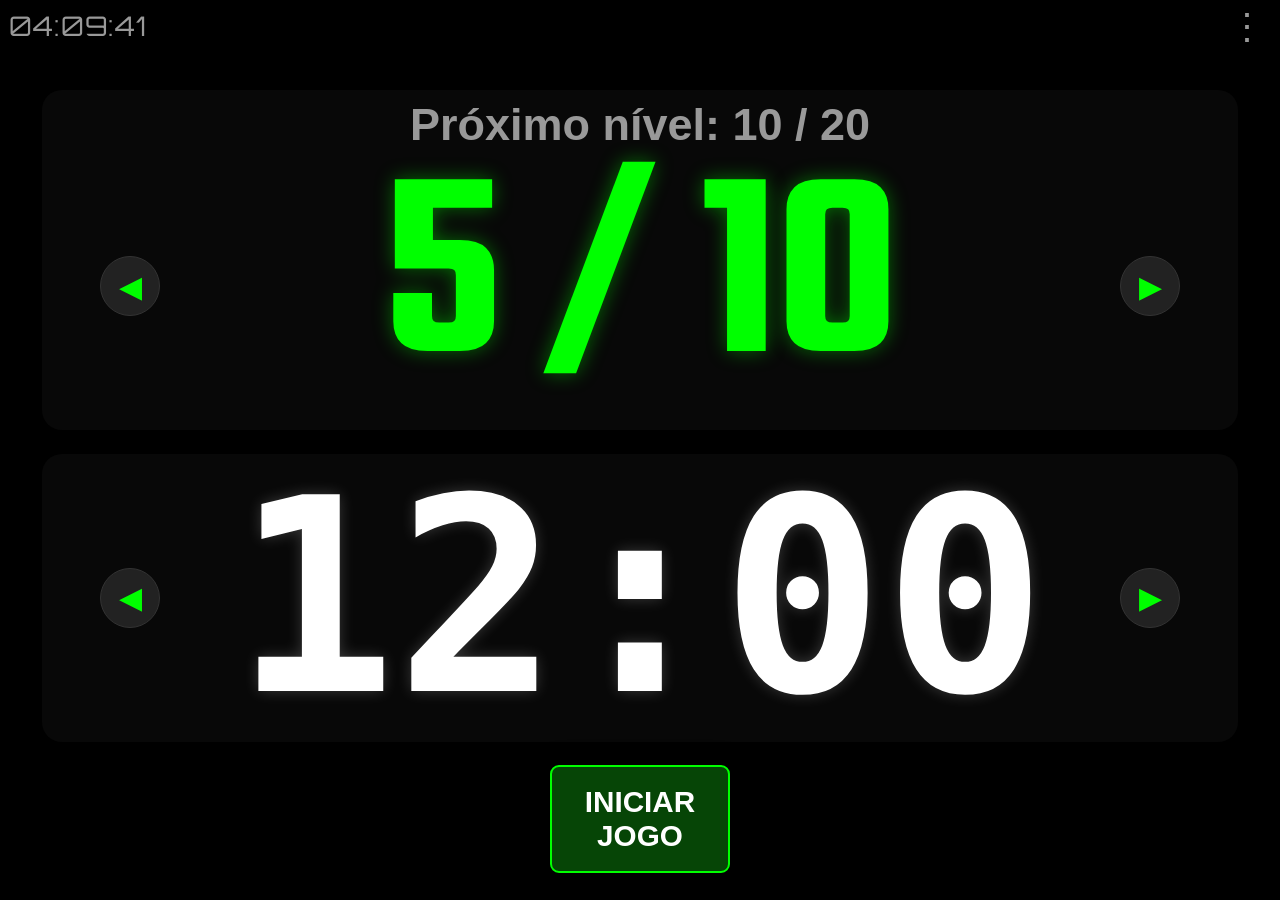
==== index.html @ 9035aa64 "Add files via upload" ====
<!DOCTYPE html>
<html>
<head>
    <meta charset="UTF-8">
    <meta name="viewport" content="width=device-width, initial-scale=1.0, maximum-scale=1.0, user-scalable=no">
    <title>Poker Timer • PT-BR</title>
	<link rel="icon" type="image/png" href="icon.png">
	<link rel="shortcut icon" href="icon.png">
    <link rel="stylesheet" href="styles.css">
	<link href="https://fonts.googleapis.com/css2?family=Orbitron&family=Teko&family=Mono&display=swap" rel="stylesheet">
	<style>
    </style>
</head>
<body id="mainBody">
	
    <div id="topBar">
		<span id="wall-clock">00:00:00</span>
		<button id="config-btn" onclick="showConfig()">⋮</button>
    </div>

	<div class="control-block" style="margin-top:2vh;">
		<div id="next">Próximo nível: -- / --</div>
		<div class="row">
			<button class="adj-btn" onclick="changeLevel(-1)">◀</button>
			<div id="blinds">-- / --</div>
			<button class="adj-btn" onclick="changeLevel(1)">▶</button>
		</div>
	</div>

	<div class="control-block">
		<div class="row">
			<button class="adj-btn" onclick="adjustTime(-60)">◀</button>
			<div id="timer">12:00</div>
			<button class="adj-btn" onclick="adjustTime(60)">▶</button>
		</div>
	</div>
	
	<button id="playBtn" class="state-btn btn-green" onclick="toggleTimer()">Iniciar Jogo</button>
	
    <audio id="alarmSound" src="alarm.mp3" preload="auto"></audio>

<div id="config-overlay">
    <div class="config-card">
        <div style="display:flex; justify-content:space-between; align-items:center; margin-bottom:15px;">
            <h2 style="margin:0; color:#00ff00;">Estrutura do Jogo</h2>
            <button class="btn-outline" onclick="loadPSOPIntoForm()">Usar Padrão PSOP</button>
        </div>
        
        <div style="display:flex; gap:15px; max-width:90vw;">
            <div style="flex:1;">
                <label>Nível (min)</label>
                <input type="number" id="input-level-time" value="12">
            </div>
            <div style="flex:1;">
                <label>Intervalo (min)</label>
                <input type="number" id="input-break-time" value="15">
            </div>
        </div>
        
        <label style="margin-top:20px; display:block;">Sequência de Blinds / Intervalos</label>
        <textarea id="input-blinds"></textarea>

        <div class="config-actions">
            <button class="btn-secondary" onclick="hideConfig()">Cancelar</button>
            <button class="btn-primary" onclick="saveAndApplyConfig()">Aplicar e Salvar</button>
        </div>
    </div>
</div>

<script src="scripts.js" type="text/javascript"></script>
</body>
</html>
---- styles.css ----
body { 
    background: #000;
    color: #fff; 
    font-family: Roboto, Helvetica, sans-serif; 
    margin: 0;
    display: flex;
    flex-direction: column; 
    align-items: center;
    justify-content: space-between; 
    
    /* FIX: Use dynamic viewport height */
    height: 100dvh; 
    width: 100vw;
    overflow: hidden;
    padding: 1vh 0; /* Add a little breathing room top/bottom */
    box-sizing: border-box;
}

#topBar {
	width: calc(100% - 2vh);
	display: flex;
	flex-direction: row;
	align-items: start;
	justify-content: space-between;
}

#wall-clock {
	font-family: 'Orbitron', sans-serif;
	font-size: 3vh;
	color: #999; 
	letter-spacing: 1px;
}

#config-btn {
    background: transparent;
    color: #999;
    border: none;
    font-size: 4vh;
    cursor: pointer;
	margin-top: -0.5vh;
}

.row {
	display: flex;
	align-items: center;
	justify-content: center;
	width: 100%;
	position: relative;
}

.adj-btn { 
	background: #222;
    color: #0f0;
    border: 1px solid #333;
    border-radius: 50%;
    width: 60px;
    height: 60px;
    font-size: 30px;
    display: flex;
    align-items: center;
    justify-content: center;
    transition: all 0.2s;
}

.adj-btn:active {
    background: #0f0;
    color: #000;
}

.rolling .adj-btn {
	opacity: 0;
	pointer-events: none;
}

/* Container for a cleaner look */
.control-block {
    display: flex;
    flex-direction: column;
    align-items: center;
    background: rgba(255, 255, 255, 0.03);
    border-radius: 20px;
    padding: 1vh;
    width: 92vw;
}

#blinds {
	font-family: 'Teko', sans-serif; 
	font-size: 30vh; /* You can go even bigger since Teko is narrow */
	font-weight: 600;
	text-transform: uppercase;
	color: #00ff00; 
	line-height: 1; 
	min-width: 75vw; 
	text-align: center;
	text-shadow: 0 0 20px rgba(0, 255, 0, 0.4);
    letter-spacing: -2px;
}
#timer {
	font-family: 'Share Tech Mono', monospace;
	font-size: 30vh; /* Mono fonts usually look a bit smaller, so we bump it up */
	font-weight: 600;
	text-transform: uppercase;
	line-height: 1; 
	min-width: 75vw; 
	text-align: center; /* Center works perfectly with Mono fonts! */
	color: #fff;
    text-shadow: 0 0 15px rgba(255, 255, 255, 0.2);
}
#next {
	font-size: 5vh;
	color: #999;
	font-weight: bold;
}

.state-btn {
	width: 180px;
    height: 12vh;
    font-size: 3.3vh;
    margin-bottom: 2vh;
    box-shadow: 0 10px 30px rgba(0, 0, 0, 0.5);
	padding: 1vh;
	border: 2px solid #333; 
	border-radius: 1vh;
	cursor: pointer;
	font-weight: bold;
	text-align: center;
	text-transform: uppercase;
}

/* Green for Start and Running */
.btn-green { background: #064506; color: #fff; border-color: #00ff00; }

/* Red for Paused */
.btn-red { background: #610c0c; color: #fff; border-color: #ff0000; }


#config-overlay {
    position: fixed;
    top: 0; left: 0; width: 100%; height: 100%;
    background: rgba(0, 0, 0, 0.9);
    display: none; /* Hidden by default */
    justify-content: center;
    align-items: center;
    z-index: 2000;
}

.config-card {
    background: #111;
    border: 1px solid #333;
    padding: 30px;
    border-radius: 20px;
    width: 80%;
    max-width: 450px;
    display: flex;
    flex-direction: column;
}

.config-card h2 { color: #00ff00; margin-top: 0; }
.config-card label { margin-top: 15px; color: #999; font-size: 0.9rem; }
.config-card input, .config-card textarea {
    background: #222;
    border: 1px solid #444;
    color: white;
    padding: 10px;
    margin-top: 5px;
    border-radius: 5px;
    font-family: inherit;
}

.config-card {
    background: #111;
    border: 2px solid #333;
    padding: 25px;
    border-radius: 15px;
    width: 90%;
    max-width: 500px;
    
    /* NEW: Increase height and use flexbox */
    height: 85vh; 
    display: flex;
    flex-direction: column;
    box-shadow: 0 20px 50px rgba(0,0,0,0.8);
}

#input-blinds {
    background: #222;
    border: 1px solid #444;
    color: white;
    padding: 15px;
    margin-top: 5px;
    border-radius: 5px;
    font-family: 'Share Tech Mono', monospace;
    font-size: 18px;
    
    /* NEW: This forces the textarea to take up all remaining space */
    flex-grow: 1; 
    margin-bottom: 20px;
    resize: none;
}

/* Button Container for the bottom row */
.config-actions {
    display: flex;
    gap: 10px;
    margin-top: 20px;
    justify-content: flex-end; /* Aligns buttons to the right */
}

.config-card button {
    padding: 10px 20px;
    border-radius: 8px;
    border: none;
    font-weight: bold;
    cursor: pointer;
    text-transform: uppercase;
    font-size: 14px;
}

.btn-primary { background: #00ff00; color: #000; }
.btn-secondary { background: #333; color: #ccc; }
.btn-outline { background: transparent; border: 1px solid #444 !important; color: #999; }

/* The Textarea needs to look like a code editor */
#input-blinds {
    font-family: 'Share Tech Mono', monospace;
    font-size: 16px;
    line-height: 1.4;
    resize: none; /* Tablet users shouldn't manually resize */
}

/* PORTRAIT (Optimized for Width) */
@media (orientation: portrait) {
    #blinds {
        font-size: 22vw; /* Switch to width-based */
        margin-top: 2vh;
    }

    #timer {
        font-size: 24vw; /* Switch to width-based */
    }

    #next {
        font-size: 6vw;
        margin-bottom: 1vh;
    }

    .state-btn {
        width: 80vw;   /* Make button wider to fit the thumb better */
        height: 8vh;
        font-size: 4vw;
    }
}

@media (max-height: 450px) {
    /* If the screen gets too short (like when a keyboard is out) */
    .config-card {
        height: 95dvh;
        padding: 15px;
    }
    
    #input-blinds {
        font-size: 14px; /* Shrink text slightly to show more lines */
    }
}
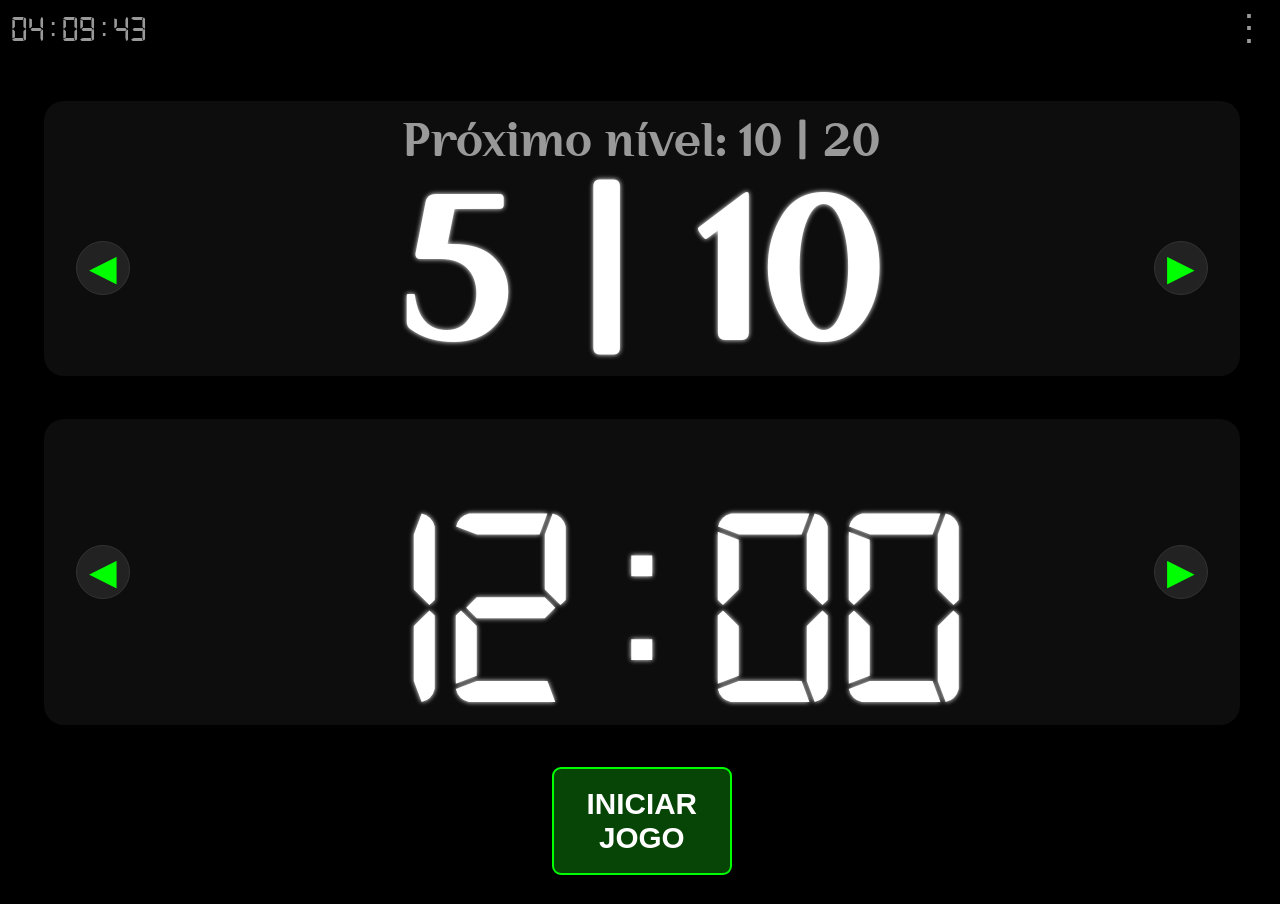
==== commit 0f10b849: "Candidate for v1.0 It seems like this is a great candidate for being version 1.0 of the "poker timer" ====
--- a/index.html
+++ b/index.html
@@ -7,7 +7,7 @@
 	<link rel="icon" type="image/png" href="icon.png">
 	<link rel="shortcut icon" href="icon.png">
     <link rel="stylesheet" href="styles.css">
-	<link href="https://fonts.googleapis.com/css2?family=Orbitron&family=Teko&family=Mono&display=swap" rel="stylesheet">
+	<link href="https://fonts.googleapis.com/css2?family=Teko&display=swap" rel="stylesheet">
 	<style>
     </style>
 </head>
@@ -18,7 +18,7 @@
 		<button id="config-btn" onclick="showConfig()">⋮</button>
     </div>
 
-	<div class="control-block" style="margin-top:2vh;">
+	<div class="control-block" style="margin-top:1vh;">
 		<div id="next">Próximo nível: -- / --</div>
 		<div class="row">
 			<button class="adj-btn" onclick="changeLevel(-1)">◀</button>
@@ -29,9 +29,9 @@
 
 	<div class="control-block">
 		<div class="row">
-			<button class="adj-btn" onclick="adjustTime(-60)">◀</button>
-			<div id="timer">12:00</div>
-			<button class="adj-btn" onclick="adjustTime(60)">▶</button>
+			<button class="adj-btn" onclick="adjustTime(-30)">◀</button>
+			<div id="timer" class="timer">12:00</div>
+			<button class="adj-btn" onclick="adjustTime(30)">▶</button>
 		</div>
 	</div>
 	
@@ -41,29 +41,32 @@
 
 <div id="config-overlay">
     <div class="config-card">
-        <div style="display:flex; justify-content:space-between; align-items:center; margin-bottom:15px;">
-            <h2 style="margin:0; color:#00ff00;">Estrutura do Jogo</h2>
-            <button class="btn-outline" onclick="loadPSOPIntoForm()">Usar Padrão PSOP</button>
-        </div>
-        
-        <div style="display:flex; gap:15px; max-width:90vw;">
-            <div style="flex:1;">
-                <label>Nível (min)</label>
-                <input type="number" id="input-level-time" value="12">
-            </div>
-            <div style="flex:1;">
-                <label>Intervalo (min)</label>
-                <input type="number" id="input-break-time" value="15">
-            </div>
-        </div>
-        
-        <label style="margin-top:20px; display:block;">Sequência de Blinds / Intervalos</label>
-        <textarea id="input-blinds"></textarea>
+		<div class="config-sidebyside">
+			<div class="config-left">
+				<div><h2 style="margin:0; color:#00ff00;">Estrutura do Jogo</h2>
+					<div style="display:flex;flex-direction:row;gap:1vh;">
+						<select id="preset-selector">
+							<option value="psop">Pilarzinho Series of Poker</option>
+							<option value="new1">Slot Livre 1</option>
+							<option value="new2">Slot Livre 2</option>
+						</select>
+						<button class="btn-outline" title="Carregar" onclick="loadPresetIntoForm()">▶</button>
+					</div>
+				</div>
 
-        <div class="config-actions">
-            <button class="btn-secondary" onclick="hideConfig()">Cancelar</button>
-            <button class="btn-primary" onclick="saveAndApplyConfig()">Aplicar e Salvar</button>
-        </div>
+				<div><label>Duração do Nível</label><br><input type="number" id="input-level-time" value="12"><span style="font-size:5vh;">min</span></div>
+				<div><label>Duração do Intervalo</label><br><input type="number" id="input-break-time" value="15"><span style="font-size:5vh;">min</span></div>
+			</div>
+			
+			<div class="config-right">
+				<h2 style="margin:0; color:#00ff00;">Blinds</h2>
+				<textarea id="input-blinds" spellcheck="false" autocorrect="off" autocomplete="off"></textarea>
+			</div>
+		</div>
+		<div class="config-actions">
+			<button class="btn-secondary" onclick="hideConfig()">Cancelar</button>
+			<button class="btn-primary" onclick="saveAndApplyConfig()">Aplicar e Salvar</button>
+		</div>
     </div>
 </div>
 
--- a/styles.css
+++ b/styles.css
@@ -1,8 +1,18 @@
+@font-face {
+	font-family: 'Digital7Mono';
+	src: url('digital-7.mono.ttf') format('truetype');
+}
+@font-face {
+	font-family: 'SimplySerif';
+	src: url('SimplySerif-Bold.ttf') format('truetype');
+}
+
 body { 
     background: #000;
     color: #fff; 
     font-family: Roboto, Helvetica, sans-serif; 
-    margin: 0;
+    font-size: 2vh;
+	margin: 0.2vmin;
     display: flex;
     flex-direction: column; 
     align-items: center;
@@ -25,8 +35,8 @@
 }
 
 #wall-clock {
-	font-family: 'Orbitron', sans-serif;
-	font-size: 3vh;
+	font-family: 'Digital7Mono', monospace;
+	font-size: 4vh;
 	color: #999; 
 	letter-spacing: 1px;
 }
@@ -53,9 +63,9 @@
     color: #0f0;
     border: 1px solid #333;
     border-radius: 50%;
-    width: 60px;
-    height: 60px;
-    font-size: 30px;
+    width: 6vh;
+    height: 6vh;
+    font-size: 4vh;
     display: flex;
     align-items: center;
     justify-content: center;
@@ -67,50 +77,57 @@
     color: #000;
 }
 
-.rolling .adj-btn {
-	opacity: 0;
-	pointer-events: none;
-}
-
 /* Container for a cleaner look */
 .control-block {
     display: flex;
     flex-direction: column;
     align-items: center;
-    background: rgba(255, 255, 255, 0.03);
+    background-color: rgba(255,255,255,0.05);
     border-radius: 20px;
     padding: 1vh;
     width: 92vw;
 }
 
-#blinds {
-	font-family: 'Teko', sans-serif; 
-	font-size: 30vh; /* You can go even bigger since Teko is narrow */
-	font-weight: 600;
-	text-transform: uppercase;
-	color: #00ff00; 
-	line-height: 1; 
-	min-width: 75vw; 
-	text-align: center;
-	text-shadow: 0 0 20px rgba(0, 255, 0, 0.4);
-    letter-spacing: -2px;
-}
-#timer {
-	font-family: 'Share Tech Mono', monospace;
-	font-size: 30vh; /* Mono fonts usually look a bit smaller, so we bump it up */
-	font-weight: 600;
-	text-transform: uppercase;
-	line-height: 1; 
-	min-width: 75vw; 
-	text-align: center; /* Center works perfectly with Mono fonts! */
-	color: #fff;
-    text-shadow: 0 0 15px rgba(255, 255, 255, 0.2);
-}
 #next {
+	font-family: 'SimplySerif';
 	font-size: 5vh;
 	color: #999;
 	font-weight: bold;
 }
+#blinds {
+	font-family: 'SimplySerif';
+	/*font-family: 'Karma';*/
+	font-size: 22vh;
+	color: #fff; 
+	line-height: 1; 
+	min-width: 80vw; 
+	text-align: center;
+	text-shadow: 0 0 0.6vh rgba(255, 255, 255, 1);
+}
+#timer {
+	font-family: 'Digital7Mono', monospace;
+	font-size: 32vh; /* Mono fonts usually look a bit smaller, so we bump it up */
+	text-transform: uppercase;
+	line-height: 1; 
+	min-width: 80vw; 
+	text-align: center; /* Center works perfectly with Mono fonts! */
+	color: #fff;
+    text-shadow: 0 0 0.6vh rgba(255, 255, 255, 1);
+}
+
+@keyframes blinker {
+    50% {
+        opacity: 0.1; /* High transparency for the 'off' look */
+    }
+}
+
+body.rolling #timer { color: #00ff00; }
+body.paused #timer { color: #ff0000; }
+body.warning #timer {
+	color: #ff0000;
+	animation: blinker 0.6s linear infinite;
+}
+body:not(.rolling):not(.paused) #timer { color: #fff; }
 
 .state-btn {
 	width: 180px;
@@ -141,60 +158,92 @@
     display: none; /* Hidden by default */
     justify-content: center;
     align-items: center;
-    z-index: 2000;
+    z-index: 20;
 }
 
 .config-card {
     background: #111;
-    border: 1px solid #333;
-    padding: 30px;
-    border-radius: 20px;
-    width: 80%;
-    max-width: 450px;
+    max-width: 75vh;
+    width: 100%;
+    max-height: 90vh; 
+	height: 100%;
     display: flex;
     flex-direction: column;
-}
-
-.config-card h2 { color: #00ff00; margin-top: 0; }
-.config-card label { margin-top: 15px; color: #999; font-size: 0.9rem; }
+    border: 2px solid #333;
+    border-radius: 25px;
+    padding: 25px;
+    box-shadow: 0 20px 50px rgba(0,0,0,0.8);
+	font-size:3vh;
+}
+.config-sidebyside {
+	max-width: 75vh;
+	width: 100%;
+	max-height: 90vh;
+	height: 100%;
+	display: flex;
+	flex-direction: row;
+	justify-content: space-between;
+}
+.config-left {
+	width:70%;
+	display:flex;
+	flex-direction: column;
+	justify-content:space-between;
+	align-items:start;
+	max-height:83vh;
+}
+.config-card h2 { color: #00ff00; font-size:4vmin; }
+.config-card label { color: #999; }
 .config-card input, .config-card textarea {
     background: #222;
     border: 1px solid #444;
     color: white;
-    padding: 10px;
+    padding: 5px;
     margin-top: 5px;
     border-radius: 5px;
     font-family: inherit;
 }
 
-.config-card {
-    background: #111;
-    border: 2px solid #333;
-    padding: 25px;
-    border-radius: 15px;
-    width: 90%;
-    max-width: 500px;
-    
-    /* NEW: Increase height and use flexbox */
-    height: 85vh; 
-    display: flex;
-    flex-direction: column;
-    box-shadow: 0 20px 50px rgba(0,0,0,0.8);
-}
-
+.config-right {
+	width:30%;
+	height: 100%;
+	display:flex;
+	flex-direction: column;
+	justify-content:space-between;
+	align-items:center;
+}
+
+#preset-selector {
+	width: 100%;
+	background-color:#222;
+	color:white;
+	border:1px solid #444;
+	border-radius:5px;
+	padding:5px;
+	font-size:3vh;
+}
+#input-level-time {
+	font-size:10vh;
+	max-width:16vh;
+}
+#input-break-time {
+	font-size:10vh;
+	max-width:16vh;
+}
 #input-blinds {
     background: #222;
     border: 1px solid #444;
     color: white;
-    padding: 15px;
-    margin-top: 5px;
+    margin: 5px;
     border-radius: 5px;
     font-family: 'Share Tech Mono', monospace;
-    font-size: 18px;
+    font-size: 2.45vh;
+    line-height: 1.2;
+	max-width: 16vh;
+	width: calc(10ch + 0.4vh);
     
     /* NEW: This forces the textarea to take up all remaining space */
     flex-grow: 1; 
-    margin-bottom: 20px;
     resize: none;
 }
 
@@ -202,7 +251,6 @@
 .config-actions {
     display: flex;
     gap: 10px;
-    margin-top: 20px;
     justify-content: flex-end; /* Aligns buttons to the right */
 }
 
@@ -213,30 +261,28 @@
     font-weight: bold;
     cursor: pointer;
     text-transform: uppercase;
-    font-size: 14px;
+    font-size: 15px;
 }
 
 .btn-primary { background: #00ff00; color: #000; }
 .btn-secondary { background: #333; color: #ccc; }
-.btn-outline { background: transparent; border: 1px solid #444 !important; color: #999; }
-
-/* The Textarea needs to look like a code editor */
-#input-blinds {
-    font-family: 'Share Tech Mono', monospace;
-    font-size: 16px;
-    line-height: 1.4;
-    resize: none; /* Tablet users shouldn't manually resize */
-}
+.btn-outline {
+	background: transparent;
+	border: 1px solid #444 !important;
+	color: #999;
+	padding: 5px 10px;
+}
+
 
 /* PORTRAIT (Optimized for Width) */
 @media (orientation: portrait) {
     #blinds {
-        font-size: 22vw; /* Switch to width-based */
+        font-size: 16vw; /* Switch to width-based */
         margin-top: 2vh;
     }
 
     #timer {
-        font-size: 24vw; /* Switch to width-based */
+        font-size: 32vw; /* Switch to width-based */
     }
 
     #next {
@@ -261,4 +307,7 @@
     #input-blinds {
         font-size: 14px; /* Shrink text slightly to show more lines */
     }
-}+}
+
+#input-blinds::-webkit-scrollbar { width: 0.4vh; }
+#input-blinds::-webkit-scrollbar-thumb { background-color: #999; }
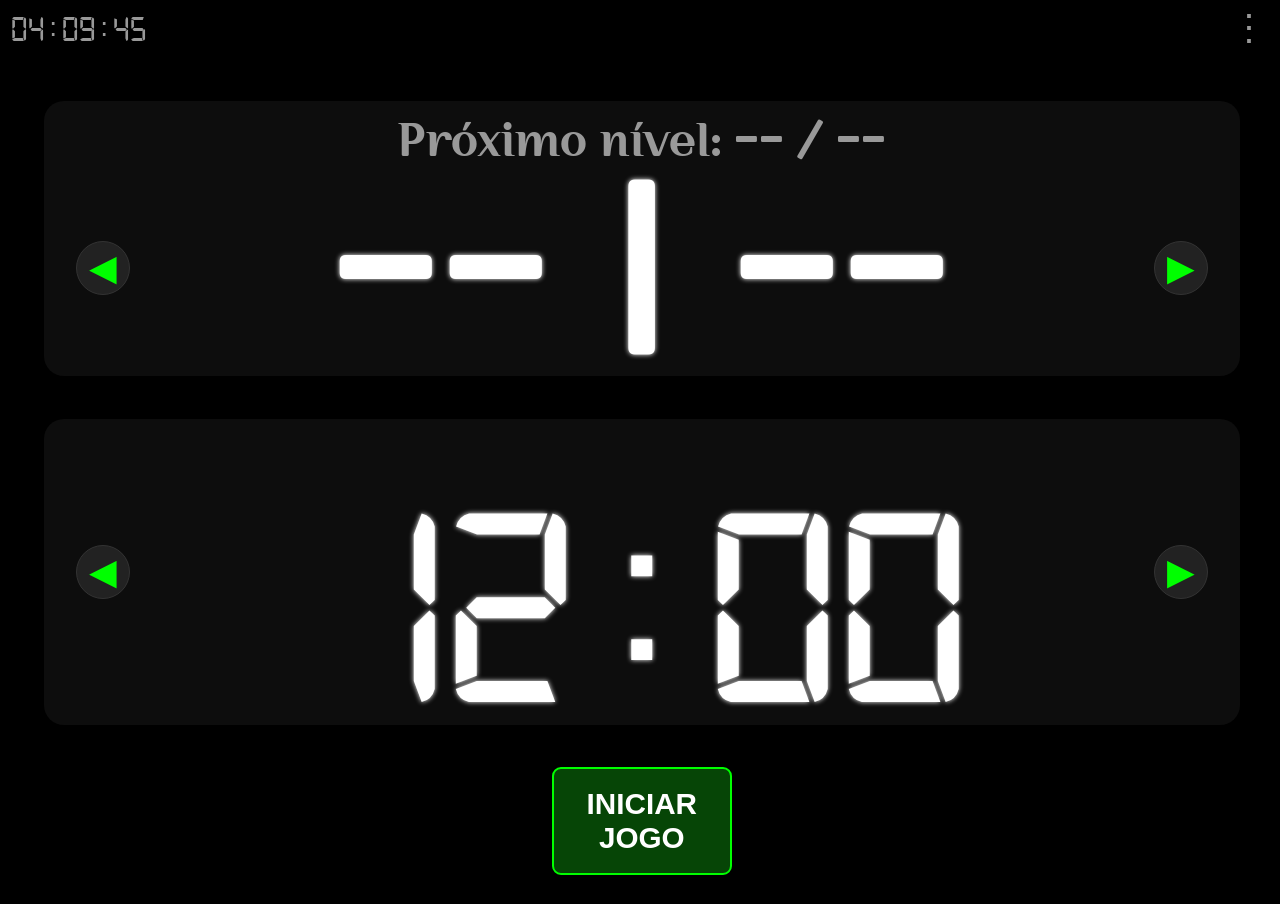
==== commit d1ce2636: "Add files via upload" ====
--- a/index.html
+++ b/index.html
@@ -6,7 +6,7 @@
     <title>Poker Timer • PT-BR</title>
 	<link rel="icon" type="image/png" href="icon.png">
 	<link rel="shortcut icon" href="icon.png">
-    <link rel="stylesheet" href="styles.css">
+    <link rel="stylesheet" href="styles.css?v=1.1">
 	<link href="https://fonts.googleapis.com/css2?family=Teko&display=swap" rel="stylesheet">
 	<style>
     </style>
@@ -22,8 +22,8 @@
 		<div id="next">Próximo nível: -- / --</div>
 		<div class="row">
 			<button class="adj-btn" onclick="changeLevel(-1)">◀</button>
-			<div id="blinds">-- / --</div>
-			<button class="adj-btn" onclick="changeLevel(1)">▶</button>
+			<div id="blinds">-- | --</div>
+			<button class="adj-btn" id="btn-next-level" onclick="changeLevel(1)">▶</button>
 		</div>
 	</div>
 
@@ -55,7 +55,6 @@
 				</div>
 
 				<div><label>Duração do Nível</label><br><input type="number" id="input-level-time" value="12"><span style="font-size:5vh;">min</span></div>
-				<div><label>Duração do Intervalo</label><br><input type="number" id="input-break-time" value="15"><span style="font-size:5vh;">min</span></div>
 			</div>
 			
 			<div class="config-right">
@@ -65,7 +64,7 @@
 		</div>
 		<div class="config-actions">
 			<button class="btn-secondary" onclick="hideConfig()">Cancelar</button>
-			<button class="btn-primary" onclick="saveAndApplyConfig()">Aplicar e Salvar</button>
+			<button class="btn-primary" onclick="saveAndApplyConfig()">Aplicar</button>
 		</div>
     </div>
 </div>
--- a/styles.css
+++ b/styles.css
@@ -87,7 +87,9 @@
     padding: 1vh;
     width: 92vw;
 }
-
+.orange-text {
+    color: #fa0;
+}
 #next {
 	font-family: 'SimplySerif';
 	font-size: 5vh;
@@ -185,27 +187,22 @@
 	justify-content: space-between;
 }
 .config-left {
-	width:70%;
 	display:flex;
 	flex-direction: column;
 	justify-content:space-between;
 	align-items:start;
 	max-height:83vh;
 }
-.config-card h2 { color: #00ff00; font-size:4vmin; }
-.config-card label { color: #999; }
-.config-card input, .config-card textarea {
+.config-card h2 { color: #00ff00; font-size:calc(2vh + 2vmin); }
+.config-card input {
     background: #222;
     border: 1px solid #444;
     color: white;
-    padding: 5px;
-    margin-top: 5px;
-    border-radius: 5px;
-    font-family: inherit;
-}
-
+    padding: 0.5vh;
+    border-radius: 2.5vh;
+    font-family: 'Share Tech Mono', monospace;
+}
 .config-right {
-	width:30%;
 	height: 100%;
 	display:flex;
 	flex-direction: column;
@@ -218,31 +215,23 @@
 	background-color:#222;
 	color:white;
 	border:1px solid #444;
-	border-radius:5px;
-	padding:5px;
+	border-radius:1vh;
+	padding:0.5vh;
 	font-size:3vh;
 }
 #input-level-time {
 	font-size:10vh;
-	max-width:16vh;
-}
-#input-break-time {
-	font-size:10vh;
-	max-width:16vh;
+	width: 2.5ch;
 }
 #input-blinds {
     background: #222;
     border: 1px solid #444;
     color: white;
-    margin: 5px;
-    border-radius: 5px;
+    margin: 0.5vh;
+    border-radius: 0.5vh;
     font-family: 'Share Tech Mono', monospace;
     font-size: 2.45vh;
     line-height: 1.2;
-	max-width: 16vh;
-	width: calc(10ch + 0.4vh);
-    
-    /* NEW: This forces the textarea to take up all remaining space */
     flex-grow: 1; 
     resize: none;
 }
@@ -254,25 +243,35 @@
     justify-content: flex-end; /* Aligns buttons to the right */
 }
 
-.config-card button {
-    padding: 10px 20px;
-    border-radius: 8px;
+.config-card button:not(.btn-outline) {
+    padding: 1.5vh 2vh;
+    border-radius: 1vh;
     border: none;
     font-weight: bold;
     cursor: pointer;
     text-transform: uppercase;
-    font-size: 15px;
+	font-size: 2.5vh;
 }
 
 .btn-primary { background: #00ff00; color: #000; }
 .btn-secondary { background: #333; color: #ccc; }
 .btn-outline {
+    border: none;
+    font-weight: bold;
+    cursor: pointer;
+	border-radius: 50%;
 	background: transparent;
-	border: 1px solid #444 !important;
-	color: #999;
-	padding: 5px 10px;
-}
-
+	font-size: 3.3vh;
+	width: 5vh;
+	height: 5vh;
+	color: #4f4;
+	align-items:center;
+	justify-items:center;
+}
+.btn-outline:active {
+	background: #4f4;
+	color: #000;
+}
 
 /* PORTRAIT (Optimized for Width) */
 @media (orientation: portrait) {
@@ -297,17 +296,6 @@
     }
 }
 
-@media (max-height: 450px) {
-    /* If the screen gets too short (like when a keyboard is out) */
-    .config-card {
-        height: 95dvh;
-        padding: 15px;
-    }
-    
-    #input-blinds {
-        font-size: 14px; /* Shrink text slightly to show more lines */
-    }
-}
 
 #input-blinds::-webkit-scrollbar { width: 0.4vh; }
 #input-blinds::-webkit-scrollbar-thumb { background-color: #999; }
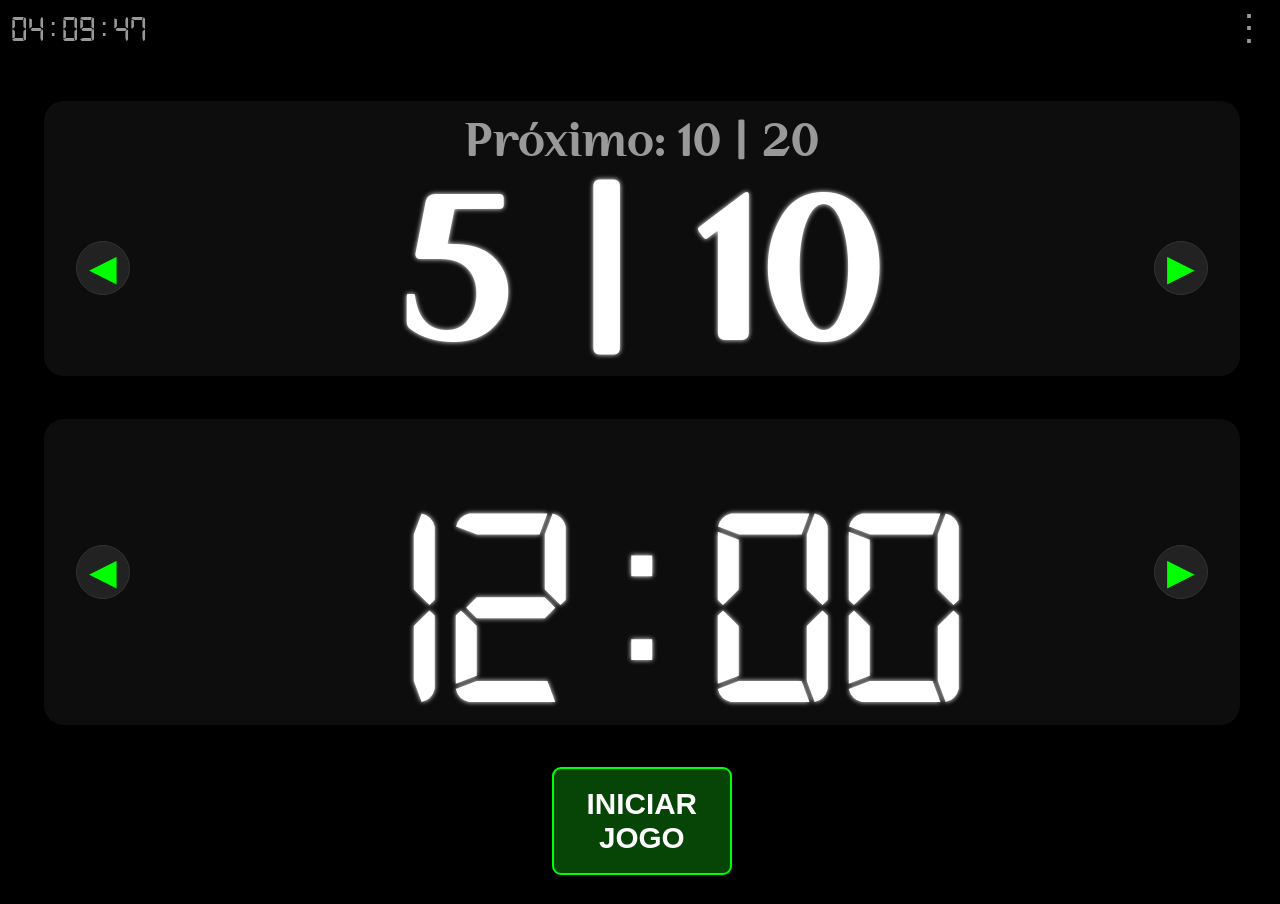
==== commit c35f1600: "Add files via upload" ====
--- a/index.html
+++ b/index.html
@@ -46,7 +46,7 @@
 				<div><h2 style="margin:0; color:#00ff00;">Estrutura do Jogo</h2>
 					<div style="display:flex;flex-direction:row;gap:1vh;">
 						<select id="preset-selector">
-							<option value="psop">Pilarzinho Series of Poker</option>
+							<option value="psop" selected>Pilarzinho Series of Poker</option>
 							<option value="new1">Slot Livre 1</option>
 							<option value="new2">Slot Livre 2</option>
 						</select>
--- a/styles.css
+++ b/styles.css
@@ -25,7 +25,6 @@
     padding: 1vh 0; /* Add a little breathing room top/bottom */
     box-sizing: border-box;
 }
-
 #topBar {
 	width: calc(100% - 2vh);
 	display: flex;
@@ -33,14 +32,12 @@
 	align-items: start;
 	justify-content: space-between;
 }
-
 #wall-clock {
 	font-family: 'Digital7Mono', monospace;
 	font-size: 4vh;
 	color: #999; 
 	letter-spacing: 1px;
 }
-
 #config-btn {
     background: transparent;
     color: #999;
@@ -49,7 +46,6 @@
     cursor: pointer;
 	margin-top: -0.5vh;
 }
-
 .row {
 	display: flex;
 	align-items: center;
@@ -57,7 +53,6 @@
 	width: 100%;
 	position: relative;
 }
-
 .adj-btn { 
 	background: #222;
     color: #0f0;
@@ -71,13 +66,10 @@
     justify-content: center;
     transition: all 0.2s;
 }
-
 .adj-btn:active {
     background: #0f0;
     color: #000;
 }
-
-/* Container for a cleaner look */
 .control-block {
     display: flex;
     flex-direction: column;
@@ -98,7 +90,6 @@
 }
 #blinds {
 	font-family: 'SimplySerif';
-	/*font-family: 'Karma';*/
 	font-size: 22vh;
 	color: #fff; 
 	line-height: 1; 
@@ -116,13 +107,11 @@
 	color: #fff;
     text-shadow: 0 0 0.6vh rgba(255, 255, 255, 1);
 }
-
 @keyframes blinker {
     50% {
         opacity: 0.1; /* High transparency for the 'off' look */
     }
 }
-
 body.rolling #timer { color: #00ff00; }
 body.paused #timer { color: #ff0000; }
 body.warning #timer {
@@ -130,7 +119,6 @@
 	animation: blinker 0.6s linear infinite;
 }
 body:not(.rolling):not(.paused) #timer { color: #fff; }
-
 .state-btn {
 	width: 180px;
     height: 12vh;
@@ -145,13 +133,8 @@
 	text-align: center;
 	text-transform: uppercase;
 }
-
-/* Green for Start and Running */
 .btn-green { background: #064506; color: #fff; border-color: #00ff00; }
-
-/* Red for Paused */
 .btn-red { background: #610c0c; color: #fff; border-color: #ff0000; }
-
 
 #config-overlay {
     position: fixed;
@@ -162,7 +145,6 @@
     align-items: center;
     z-index: 20;
 }
-
 .config-card {
     background: #111;
     max-width: 75vh;
@@ -236,13 +218,11 @@
     resize: none;
 }
 
-/* Button Container for the bottom row */
 .config-actions {
     display: flex;
     gap: 10px;
     justify-content: flex-end; /* Aligns buttons to the right */
 }
-
 .config-card button:not(.btn-outline) {
     padding: 1.5vh 2vh;
     border-radius: 1vh;
@@ -252,7 +232,6 @@
     text-transform: uppercase;
 	font-size: 2.5vh;
 }
-
 .btn-primary { background: #00ff00; color: #000; }
 .btn-secondary { background: #333; color: #ccc; }
 .btn-outline {
@@ -273,7 +252,7 @@
 	color: #000;
 }
 
-/* PORTRAIT (Optimized for Width) */
+/* PORTRAIT */
 @media (orientation: portrait) {
     #blinds {
         font-size: 16vw; /* Switch to width-based */
@@ -296,6 +275,5 @@
     }
 }
 
-
 #input-blinds::-webkit-scrollbar { width: 0.4vh; }
-#input-blinds::-webkit-scrollbar-thumb { background-color: #999; }+#input-blinds::-webkit-scrollbar-thumb { background-color: #999; }
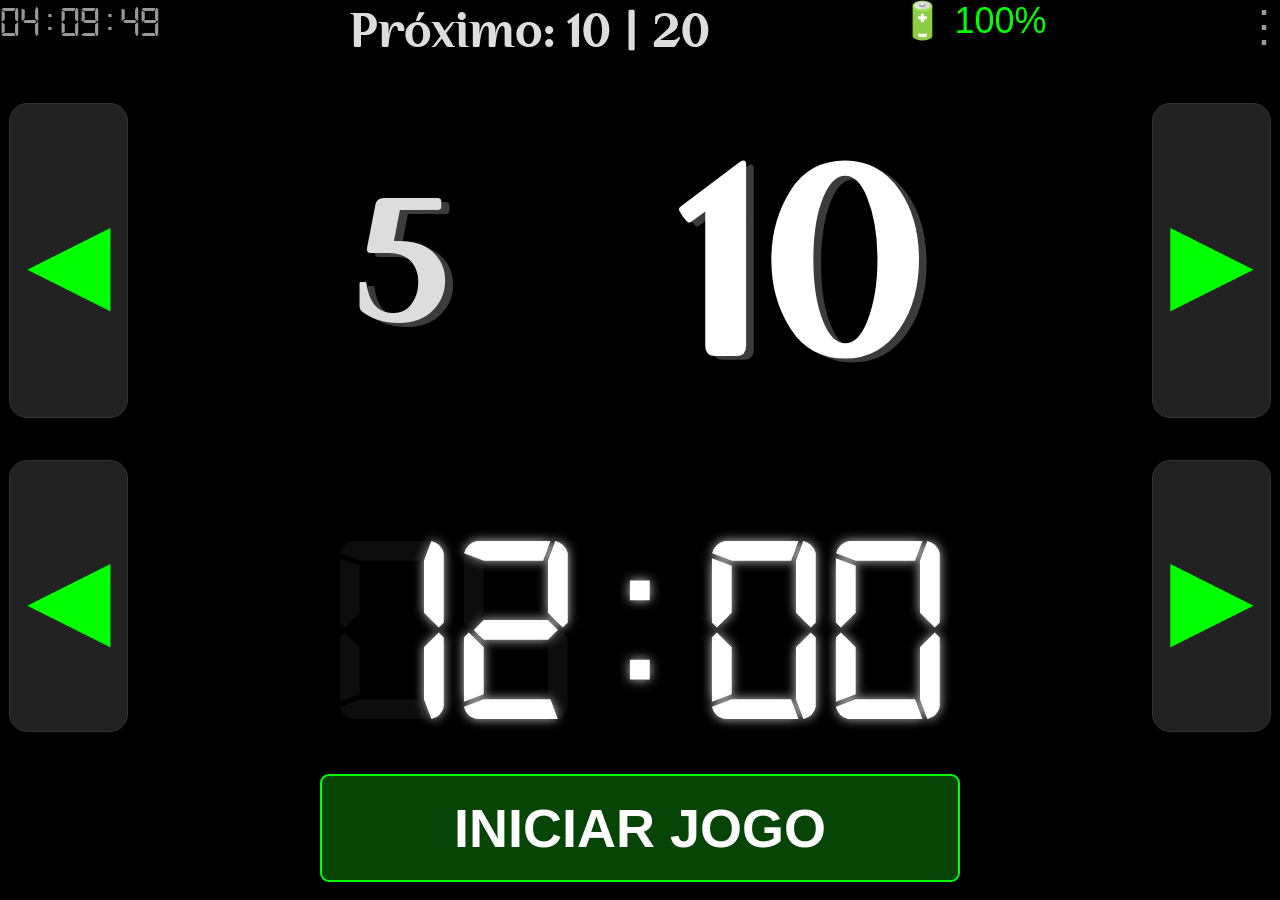
==== commit a56ae621: "New battery feature. And a few adjustments to state saving." ====
--- a/index.html
+++ b/index.html
@@ -7,7 +7,6 @@
 	<link rel="icon" type="image/png" href="icon.png">
 	<link rel="shortcut icon" href="icon.png">
     <link rel="stylesheet" href="styles.css?v=1.1">
-	<link href="https://fonts.googleapis.com/css2?family=Teko&display=swap" rel="stylesheet">
 	<style>
     </style>
 </head>
@@ -15,14 +14,20 @@
 	
     <div id="topBar">
 		<span id="wall-clock">00:00:00</span>
+		<div id="next">Próximo nível: -- / --</div>
+		<span id="battery-status" style="font-size: 4vh;">
+			🔋 <span id="battery-level">--%</span>
+		</span>
 		<button id="config-btn" onclick="showConfig()">⋮</button>
     </div>
 
-	<div class="control-block" style="margin-top:1vh;">
-		<div id="next">Próximo nível: -- / --</div>
+	<div class="control-block">
 		<div class="row">
 			<button class="adj-btn" onclick="changeLevel(-1)">◀</button>
-			<div id="blinds">-- | --</div>
+			<div id="blinds">
+				<div id="smallblind"> -- </div>
+				<div id="bigblind"> -- </div>
+			</div>
 			<button class="adj-btn" id="btn-next-level" onclick="changeLevel(1)">▶</button>
 		</div>
 	</div>
@@ -30,6 +35,7 @@
 	<div class="control-block">
 		<div class="row">
 			<button class="adj-btn" onclick="adjustTime(-30)">◀</button>
+			<div id="timershadow" class="timershadow">00:00</div>
 			<div id="timer" class="timer">12:00</div>
 			<button class="adj-btn" onclick="adjustTime(30)">▶</button>
 		</div>
--- a/styles.css
+++ b/styles.css
@@ -11,22 +11,23 @@
     background: #000;
     color: #fff; 
     font-family: Roboto, Helvetica, sans-serif; 
-    font-size: 2vh;
-	margin: 0.2vmin;
+    font-size: calc(2vh + 2vmin);
+	margin: 0px;
+	padding: 0px;
     display: flex;
     flex-direction: column; 
     align-items: center;
     justify-content: space-between; 
     
     /* FIX: Use dynamic viewport height */
-    height: 100dvh; 
+    height: 100vh; 
     width: 100vw;
-    overflow: hidden;
-    padding: 1vh 0; /* Add a little breathing room top/bottom */
+    overflow-x: hidden;
+    overflow-y: auto;
     box-sizing: border-box;
 }
 #topBar {
-	width: calc(100% - 2vh);
+	width: 100%;
 	display: flex;
 	flex-direction: row;
 	align-items: start;
@@ -34,37 +35,41 @@
 }
 #wall-clock {
 	font-family: 'Digital7Mono', monospace;
-	font-size: 4vh;
-	color: #999; 
-	letter-spacing: 1px;
+	font-size: calc(2vh + 2vmax);
+	color: #999;
 }
 #config-btn {
     background: transparent;
     color: #999;
     border: none;
-    font-size: 4vh;
+    font-size:	calc(2vh + 2vmax);
+	width:		calc(2vh + 2vmax);
+	height:		calc(2vh + 2vmax);
+	display: flex;
+	align-items: center;
     cursor: pointer;
-	margin-top: -0.5vh;
+	margin-top: 0.5vh;
 }
 .row {
 	display: flex;
 	align-items: center;
 	justify-content: center;
-	width: 100%;
+	width: calc(100% - 2vh);
 	position: relative;
 }
 .adj-btn { 
 	background: #222;
     color: #0f0;
     border: 1px solid #333;
-    border-radius: 50%;
-    width: 6vh;
-    height: 6vh;
-    font-size: 4vh;
+    border-radius: 2vh;
+    width: 10%;
+    height: 100%;
+    font-size:	calc(5vw + 5vmin);
     display: flex;
     align-items: center;
     justify-content: center;
     transition: all 0.2s;
+	box-sizing: border-box;
 }
 .adj-btn:active {
     background: #0f0;
@@ -74,38 +79,62 @@
     display: flex;
     flex-direction: column;
     align-items: center;
-    background-color: rgba(255,255,255,0.05);
-    border-radius: 20px;
-    padding: 1vh;
-    width: 92vw;
+    width: 100%;
 }
 .orange-text {
     color: #fa0;
 }
 #next {
 	font-family: 'SimplySerif';
-	font-size: 5vh;
-	color: #999;
+	font-size:	calc(3vh + 1.5vmax);
+	color: #ddd;
 	font-weight: bold;
 }
 #blinds {
+	min-width: 80vw; 
+	min-height: 35vh;
+	display: flex;
+	flex-direction: row;
+	align-items: center;
+	justify-content: space-evenly;
+}
+#smallblind:empty {	display: none;}
+#smallblind {
 	font-family: 'SimplySerif';
-	font-size: 22vh;
-	color: #fff; 
+	font-size:	calc(10vh + 6vmax);
+	color: #ddd; 
 	line-height: 1; 
-	min-width: 80vw; 
 	text-align: center;
-	text-shadow: 0 0 0.6vh rgba(255, 255, 255, 1);
+	pointer-events: none;
+	text-shadow: 0.6vmax 0.3vmax 0 rgba(240,240,240,0.25);
+}
+#bigblind {
+	font-family: 'SimplySerif';
+	font-size:	calc(10vh + 6vmax);
+	color: #ddd; 
+	line-height: 1; 
+	text-align: center;
+	pointer-events: none;
+	text-shadow: 0.6vmax 0.3vmax 0 rgba(240,240,240,0.25);
 }
 #timer {
 	font-family: 'Digital7Mono', monospace;
-	font-size: 32vh; /* Mono fonts usually look a bit smaller, so we bump it up */
-	text-transform: uppercase;
+	font-size:	calc(16vh + 10vmax);
 	line-height: 1; 
 	min-width: 80vw; 
 	text-align: center; /* Center works perfectly with Mono fonts! */
-	color: #fff;
-    text-shadow: 0 0 0.6vh rgba(255, 255, 255, 1);
+	color: #ddd;
+    text-shadow: 0 0 1.2vh rgba(222, 222, 222, 0.9);
+	z-index: 1;
+}
+#timershadow {
+	position: absolute;
+	font-family: 'Digital7Mono', monospace;
+	font-size:	calc(16vh + 10vmax);
+	line-height: 1; 
+	min-width: 80vw; 
+	text-align: center; /* Center works perfectly with Mono fonts! */
+	color: rgba(240, 240, 240, 0.05);
 }
 @keyframes blinker {
     50% {
@@ -120,15 +149,15 @@
 }
 body:not(.rolling):not(.paused) #timer { color: #fff; }
 .state-btn {
-	width: 180px;
+	width: 50vw;
     height: 12vh;
-    font-size: 3.3vh;
     margin-bottom: 2vh;
     box-shadow: 0 10px 30px rgba(0, 0, 0, 0.5);
 	padding: 1vh;
 	border: 2px solid #333; 
 	border-radius: 1vh;
 	cursor: pointer;
+    font-size: 6vh;
 	font-weight: bold;
 	text-align: center;
 	text-transform: uppercase;
@@ -206,7 +235,8 @@
 	width: 2.5ch;
 }
 #input-blinds {
-    background: #222;
+    max-width: calc(12ch + 0.4vh);
+	background: #222;
     border: 1px solid #444;
     color: white;
     margin: 0.5vh;
@@ -255,14 +285,22 @@
 /* PORTRAIT */
 @media (orientation: portrait) {
     #blinds {
-        font-size: 16vw; /* Switch to width-based */
         margin-top: 2vh;
-    }
-
+		flex-direction: column;
+		gap: 8vh;
+    }
+	#bigblind {
+		font-size: calc(12vw + 12vmin);
+	}
+	#smallblind {
+		font-size: calc(10vw + 10vmin);
+	}
     #timer {
-        font-size: 32vw; /* Switch to width-based */
-    }
-
+		font-size: calc(16vw + 16vmin);
+    }
+	#timershadow {
+		font-size: calc(16vw + 16vmin);
+	}
     #next {
         font-size: 6vw;
         margin-bottom: 1vh;
@@ -272,6 +310,7 @@
         width: 80vw;   /* Make button wider to fit the thumb better */
         height: 8vh;
         font-size: 4vw;
+		margin-bottom: 2vh;
     }
 }
 
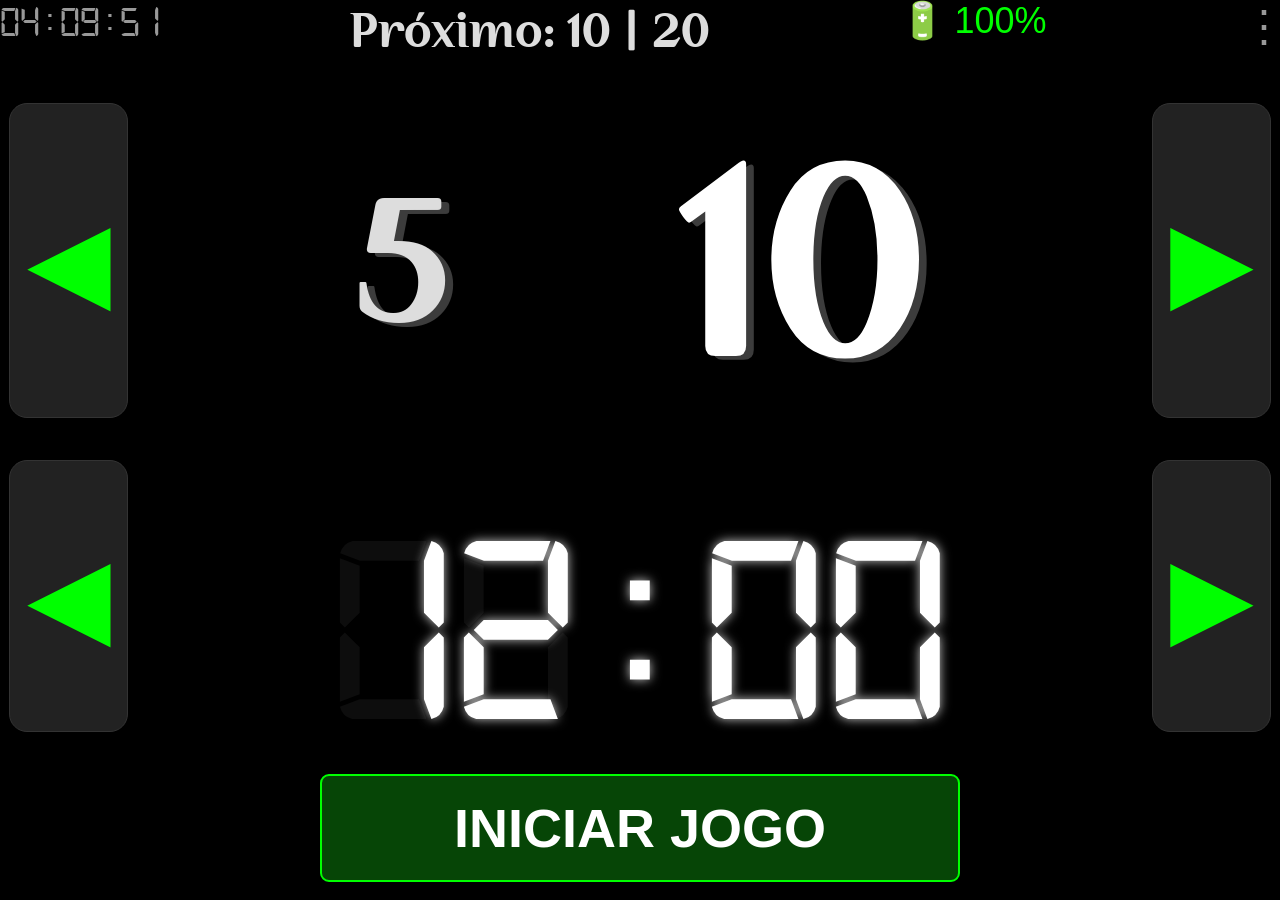
==== commit b5f2fcae: "Add files via upload" ====
--- a/index.html
+++ b/index.html
@@ -6,7 +6,7 @@
     <title>Poker Timer • PT-BR</title>
 	<link rel="icon" type="image/png" href="icon.png">
 	<link rel="shortcut icon" href="icon.png">
-    <link rel="stylesheet" href="styles.css?v=1.1">
+    <link rel="stylesheet" href="styles.css?v=1.2">
 	<style>
     </style>
 </head>
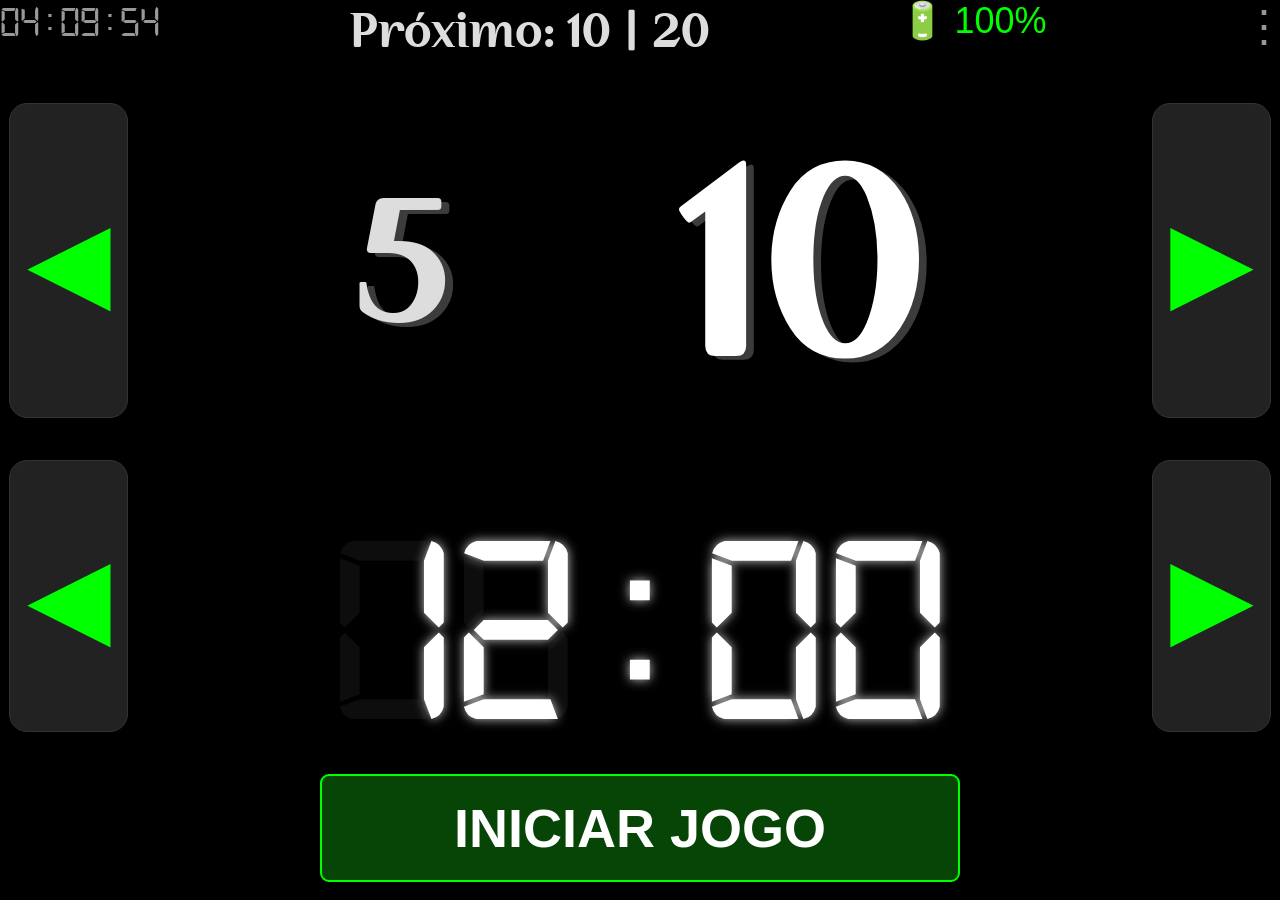
==== commit 088ed49b: "Add files via upload" ====
--- a/index.html
+++ b/index.html
@@ -75,6 +75,6 @@
     </div>
 </div>
 
-<script src="scripts.js" type="text/javascript"></script>
+<script src="scripts.js?v=1.1" type="text/javascript"></script>
 </body>
 </html>
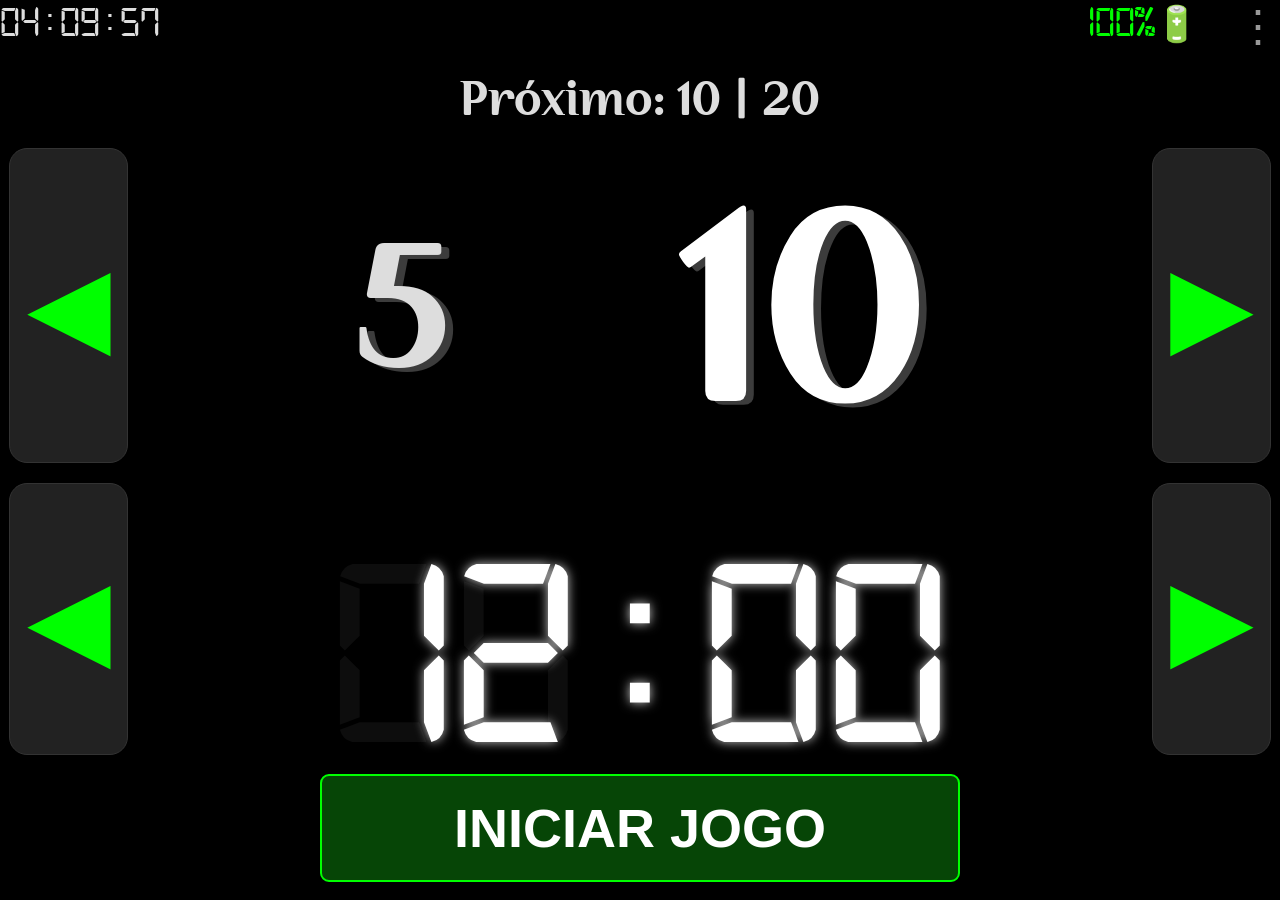
==== commit 58470fe0: "Add files via upload" ====
--- a/index.html
+++ b/index.html
@@ -6,7 +6,7 @@
     <title>Poker Timer • PT-BR</title>
 	<link rel="icon" type="image/png" href="icon.png">
 	<link rel="shortcut icon" href="icon.png">
-    <link rel="stylesheet" href="styles.css?v=1.2">
+    <link rel="stylesheet" href="styles.css?v=1.3">
 	<style>
     </style>
 </head>
@@ -14,12 +14,15 @@
 	
     <div id="topBar">
 		<span id="wall-clock">00:00:00</span>
-		<div id="next">Próximo nível: -- / --</div>
-		<span id="battery-status" style="font-size: 4vh;">
-			🔋 <span id="battery-level">--%</span>
+		<span class="topRightCorner">
+			<span id="battery-status">
+				<span id="battery-level">--%</span>🔋
+			</span>
+			<button id="config-btn" onclick="showConfig()">⋮</button>
 		</span>
-		<button id="config-btn" onclick="showConfig()">⋮</button>
     </div>
+
+	<div id="next">Próximo nível: -- / --</div>
 
 	<div class="control-block">
 		<div class="row">
@@ -34,10 +37,10 @@
 
 	<div class="control-block">
 		<div class="row">
-			<button class="adj-btn" onclick="adjustTime(-30)">◀</button>
+			<button class="adj-btn" onclick="adjustTime(-60)">◀</button>
 			<div id="timershadow" class="timershadow">00:00</div>
 			<div id="timer" class="timer">12:00</div>
-			<button class="adj-btn" onclick="adjustTime(30)">▶</button>
+			<button class="adj-btn" onclick="adjustTime(60)">▶</button>
 		</div>
 	</div>
 	
@@ -75,6 +78,6 @@
     </div>
 </div>
 
-<script src="scripts.js?v=1.1" type="text/javascript"></script>
+<script src="scripts.js?v=1.3" type="text/javascript"></script>
 </body>
 </html>
--- a/styles.css
+++ b/styles.css
@@ -36,7 +36,21 @@
 #wall-clock {
 	font-family: 'Digital7Mono', monospace;
 	font-size: calc(2vh + 2vmax);
-	color: #999;
+	color: #ddd;
+	pointer-events: none;
+}
+.topRightCorner {
+	min-width:16vw;
+	display:flex;
+	justify-content:space-between;
+}
+#battery-status {
+	font-size: calc(1.6vh + 1.6vmax);
+	pointer-events: none;
+}
+#battery-level {
+    font-family: 'Digital7Mono', monospace;
+    font-size: calc(2vh + 2vmax);
 }
 #config-btn {
     background: transparent;
@@ -47,6 +61,7 @@
 	height:		calc(2vh + 2vmax);
 	display: flex;
 	align-items: center;
+	justify-content: center;
     cursor: pointer;
 	margin-top: 0.5vh;
 }
